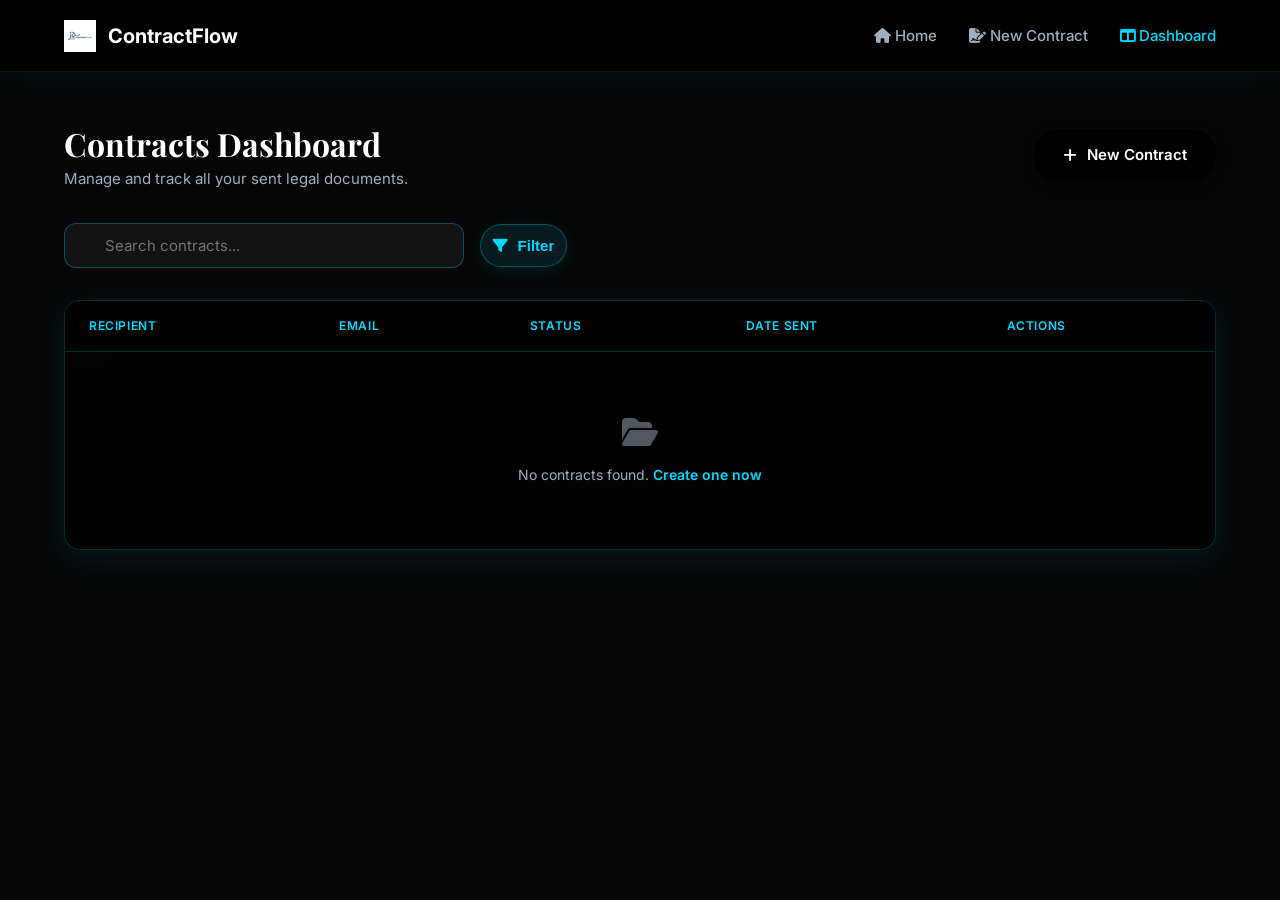
==== dashboard.html @ 4ea2d88c "Initial commit: Add project files" ====
<!DOCTYPE html>
<html lang="en">
<head>
    <meta charset="UTF-8">
    <meta name="viewport" content="width=device-width, initial-scale=1.0">
    <title>Dashboard | ContractFlow</title>
    <link rel="stylesheet" href="styles.css">
    <link rel="preconnect" href="https://fonts.googleapis.com">
    <link rel="preconnect" href="https://fonts.gstatic.com" crossorigin>
    <link href="https://fonts.googleapis.com/css2?family=Inter:wght@400;500;600;700;800&family=Playfair+Display:wght@700&display=swap" rel="stylesheet">
    <link rel="stylesheet" href="https://cdnjs.cloudflare.com/ajax/libs/font-awesome/6.4.0/css/all.min.css">
</head>
<body>
    <div class="bg-canvas">
        <iframe class="spline-iframe" src="https://my.spline.design/copy-r7EDDtjbL0PECKddyI3Adsd2/" frameborder="0" title="Spline Background"></iframe>
    </div>
    <header>
        <div class="container">
            <a href="index.html" class="logo">
                <img src="logo.png" alt="ContractFlow Logo">
                <span>ContractFlow</span>
            </a>
            <nav>
                <ul>
                    <li><a href="index.html"><i class="fa-solid fa-house"></i> Home</a></li>
                    <li><a href="new-contract.html"><i class="fa-solid fa-file-signature"></i> New Contract</a></li>
                    <li><a href="dashboard.html" class="active"><i class="fa-solid fa-table-columns"></i> Dashboard</a></li>
                </ul>
            </nav>
        </div>
    </header>

    <main class="container" style="margin-top: 3rem;">
        <div class="dashboard-header">
            <div>
                <h1 style="font-family: var(--font-serif); font-size: 2rem; font-weight: 700; color: #ffffff;">Contracts Dashboard</h1>
                <p style="color: var(--text-muted); font-size: 0.9375rem;">Manage and track all your sent legal documents.</p>
            </div>
            <a href="new-contract.html" class="btn btn-primary">
                <i class="fa-solid fa-plus"></i> New Contract
            </a>
        </div>

        <div style="margin-bottom: 2rem; display: flex; gap: 1rem; align-items: center;">
            <div class="search-bar">
                <input type="text" class="form-control" placeholder="Search contracts..." style="padding-left: 2.5rem; position: relative;">
                <i class="fa-solid fa-magnifying-glass" style="position: absolute; left: 2.5rem; top: 50%; transform: translateY(-50%); color: var(--text-muted);"></i>
            </div>
            <button class="btn btn-secondary" style="padding: 0.75rem;"><i class="fa-solid fa-filter"></i> Filter</button>
        </div>

        <div class="table-container" style="background: rgba(0, 0, 0, 0.6); backdrop-filter: blur(16px); border: 1px solid rgba(0, 217, 255, 0.2); box-shadow: 0 8px 32px rgba(0, 217, 255, 0.1);">
            <table>
                <thead>
                    <tr>
                        <th>Recipient</th>
                        <th>Email</th>
                        <th>Status</th>
                        <th>Date Sent</th>
                        <th>Actions</th>
                    </tr>
                </thead>
                <tbody id="contractsTableBody">
                    <!-- Mock data injected by JS -->
                    <tr>
                        <td colspan="5" style="text-align: center; padding: 4rem; color: var(--text-muted);">
                            <i class="fa-solid fa-folder-open" style="font-size: 2rem; display: block; margin-bottom: 1rem; opacity: 0.5;"></i>
                            No contracts found. <a href="new-contract.html" style="color: var(--accent); font-weight: 600;">Create one now</a>
                        </td>
                    </tr>
                </tbody>
            </table>
        </div>
    </main>

    <script src="main.js"></script>
</body>
</html>
---- styles.css ----
:root {
    /* Dark Theme - Black 3D Spline Alignment */
    --primary: #000000;
    --primary-soft: #1a1a1a;
    --accent: #00d9ff;
    --accent-light: #33e5ff;
    --background: #0a0a0a;
    --secondary-bg: #1a1a1a;
    --glass-bg: rgba(0, 0, 0, 0.8);
    --glass-border: rgba(255, 255, 255, 0.15);
    --glass-bg-dark: rgba(0, 0, 0, 0.5);
    --text-main: #ffffff;
    --text-muted: #a0aec0;
    --border: #2d3748;
    --white: #ffffff;
    --shadow-lg: 0 20px 40px rgba(0, 0, 0, 0.6);
    --shadow-md: 0 10px 24px rgba(0, 0, 0, 0.4);

    /* Typography */
    --font-sans: 'Inter', -apple-system, BlinkMacSystemFont, "Segoe UI", Roboto, sans-serif;
    --font-serif: 'Playfair Display', serif;
    /* Premium Serif for Headings */

    /* Spacing & Borders */
    --radius-xl: 1.5rem;
    --radius-lg: 1rem;
    --radius-md: 0.75rem;
    --radius-sm: 0.5rem;
    --shadow-glass: 0 8px 32px 0 rgba(0, 217, 255, 0.1);
}

* {
    margin: 0;
    padding: 0;
    box-sizing: border-box;
}

body {
    font-family: var(--font-sans);
    color: var(--text-main);
    background-color: var(--background);
    line-height: 1.5;
    -webkit-font-smoothing: antialiased;
    overflow-x: hidden;
}

/* Fixed Spline Background - Optimized for 3D */
.bg-canvas {
    position: fixed;
    top: 0;
    left: 0;
    width: 100%;
    height: 100%;
    z-index: 0;
    pointer-events: auto;
    overflow: hidden;
}

/* Spline Iframe Container */
.spline-iframe {
    width: 100%;
    height: 100%;
    position: absolute;
    top: 0;
    left: 0;
    display: block;
    border: 0;
}

.bg-canvas::after {
    content: "";
    position: absolute;
    inset: 0;
    background: rgba(0, 0, 0, 0.45);
    pointer-events: none;
}

/* CSS Fallback for Spline Aesthetic - Dark 3D Theme */
.spline-fallback {
    position: absolute;
    top: 0;
    left: 0;
    width: 100%;
    height: 100%;
    background: 
        radial-gradient(circle at 30% 40%, rgba(0, 217, 255, 0.2) 0%, transparent 30%),
        radial-gradient(circle at 70% 20%, rgba(0, 217, 255, 0.15) 0%, transparent 30%),
        radial-gradient(circle at 50% 70%, rgba(0, 217, 255, 0.1) 0%, transparent 40%),
        linear-gradient(180deg, rgba(10, 10, 10, 0.9) 0%, rgba(10, 10, 10, 0.95) 100%);
    filter: blur(60px);
    opacity: 0.9;
    animation: moveGradients 25s infinite alternate ease-in-out;
    z-index: 0;
}

@keyframes moveGradients {
    0% {
        transform: scale(1) translate(0, 0);
    }

    50% {
        transform: scale(1.1) translate(3%, 3%);
    }

    100% {
        transform: scale(1.15) translate(6%, 8%);
    }
}

a {
    text-decoration: none;
    color: inherit;
}

ul {
    list-style: none;
}

main {
    position: relative;
    z-index: 5;
}

/* Let swipe/drag reach Spline except on interactive UI controls */
header,
main,
footer {
    pointer-events: none;
}

a,
button,
input,
textarea,
select,
label,
.btn,
.upload-area,
.modal-overlay,
.modal-content,
.form-container,
table,
.feature-card {
    pointer-events: auto;
}

/* Layout Containers */
.container {
    max-width: 1200px;
    margin: 0 auto;
    padding: 0 1.5rem;
}

.section {
    padding: 5rem 0;
    position: relative;
    z-index: 10;
}

/* Header & Navigation - Enhanced for 3D Dark Theme */
header {
    height: 4.5rem;
    display: flex;
    align-items: center;
    border-bottom: 1px solid rgba(0, 217, 255, 0.1);
    position: sticky;
    top: 0;
    background: rgba(0, 0, 0, 0.8);
    backdrop-filter: blur(20px);
    -webkit-backdrop-filter: blur(20px);
    box-shadow: 0 4px 30px rgba(0, 217, 255, 0.05);
    z-index: 100;
}

header .container {
    display: flex;
    justify-content: space-between;
    align-items: center;
    width: 100%;
}

.logo {
    display: flex;
    align-items: center;
    gap: 0.75rem;
    font-weight: 700;
    font-size: 1.25rem;
    color: var(--text-main);
}

.logo img {
    height: 2rem;
    width: 2rem;
    object-fit: contain;
}

nav ul {
    display: flex;
    gap: 2rem;
}

nav a {
    font-size: 0.9375rem;
    font-weight: 500;
    color: var(--text-muted);
    transition: color 0.2s;
}

nav a:hover,
nav a.active {
    color: var(--accent);
}

nav .nav-btn {
    background: var(--primary);
    color: var(--white);
    padding: 0.5rem 1rem;
    border-radius: var(--radius-sm);
}

/* Buttons */
.btn {
    display: inline-flex;
    align-items: center;
    justify-content: center;
    padding: 0.85rem 1.75rem;
    font-weight: 600;
    border-radius: var(--radius-xl);
    transition: all 0.2s cubic-bezier(0.4, 0, 0.2, 1);
    cursor: pointer;
    border: 1px solid transparent;
    gap: 0.6rem;
    font-size: 0.9375rem;
}

.btn-primary {
    background-color: var(--primary);
    color: var(--white);
    box-shadow: 0 4px 14px 0 rgba(0, 0, 0, 0.4);
}

.btn-primary:hover {
    background-color: #00d9ff;
    color: #000000;
    transform: translateY(-2px);
    box-shadow: 0 6px 20px rgba(0, 217, 255, 0.4);
}

.btn-secondary {
    background: rgba(0, 217, 255, 0.1);
    backdrop-filter: blur(12px);
    color: var(--accent);
    border: 1px solid rgba(0, 217, 255, 0.3);
    box-shadow: 0 4px 15px rgba(0, 217, 255, 0.1);
}

.btn-secondary:hover {
    background: rgba(0, 217, 255, 0.2);
    border-color: var(--accent-light);
    color: var(--accent-light);
    box-shadow: 0 8px 24px rgba(0, 217, 255, 0.3);
}

/* Hero Section - Optimized for 3D Background */
.hero {
    text-align: center;
    padding-top: 8rem;
    padding-bottom: 8rem;
    position: relative;
    z-index: 10;
}

.badge {
    display: inline-block;
    padding: 0.5rem 1.25rem;
    background: rgba(0, 217, 255, 0.1);
    backdrop-filter: blur(12px);
    border: 1px solid rgba(0, 217, 255, 0.3);
    border-radius: 9999px;
    font-size: 0.8125rem;
    font-weight: 600;
    color: var(--accent);
    margin-bottom: 1.5rem;
    box-shadow: 0 4px 15px rgba(0, 217, 255, 0.1);
}

.hero h1 {
    font-family: var(--font-serif);
    font-size: 4rem;
    font-weight: 700;
    line-height: 1.1;
    color: #ffffff;
    margin-bottom: 1.5rem;
    letter-spacing: -0.01em;
    text-shadow: 0 0 20px rgba(0, 217, 255, 0.2);
}

.hero p {
    font-size: 1.25rem;
    color: var(--text-muted);
    max-width: 42rem;
    margin: 0 auto 2.5rem;
    font-weight: 500;
    text-shadow: 0 0 10px rgba(0, 217, 255, 0.1);
}

.hero-actions {
    display: flex;
    justify-content: center;
    gap: 1rem;
}

/* Feature Cards - 3D Enhanced */
.features-grid {
    display: grid;
    grid-template-columns: repeat(auto-fit, minmax(280px, 1fr));
    gap: 2rem;
    margin-top: 4rem;
    position: relative;
    z-index: 10;
}

.feature-card {
    padding: 2.5rem;
    background: rgba(0, 0, 0, 0.6);
    backdrop-filter: blur(20px);
    -webkit-backdrop-filter: blur(20px);
    border: 1px solid rgba(0, 217, 255, 0.2);
    border-radius: var(--radius-xl);
    transition: all 0.3s cubic-bezier(0.4, 0, 0.2, 1);
    box-shadow: 0 8px 32px rgba(0, 217, 255, 0.1), inset 0 1px 1px rgba(0, 217, 255, 0.05);
}

.feature-card:hover {
    border-color: var(--accent-light);
    box-shadow: 0 12px 48px rgba(0, 217, 255, 0.2), inset 0 1px 1px rgba(0, 217, 255, 0.1);
    transform: translateY(-6px);
    background: rgba(0, 217, 255, 0.05);
}

.feature-icon {
    width: 3rem;
    height: 3rem;
    background: linear-gradient(135deg, rgba(0, 217, 255, 0.2), rgba(0, 217, 255, 0.1));
    border-radius: var(--radius-md);
    display: flex;
    align-items: center;
    justify-content: center;
    color: var(--accent);
    margin-bottom: 1.5rem;
    font-size: 1.5rem;
    border: 1px solid rgba(0, 217, 255, 0.3);
    box-shadow: 0 4px 12px rgba(0, 217, 255, 0.15);
}

.feature-card h3 {
    font-size: 1.25rem;
    font-weight: 700;
    margin-bottom: 0.75rem;
}

.feature-card p {
    color: var(--text-muted);
}

/* Steps Section */
.steps-container {
    display: flex;
    flex-direction: column;
    gap: 4rem;
    margin-top: 4rem;
}

.step-item {
    display: flex;
    align-items: center;
    gap: 4rem;
}

.step-item:nth-child(even) {
    flex-direction: row-reverse;
}

.step-content {
    flex: 1;
}

.step-number {
    font-size: 0.875rem;
    font-weight: 700;
    color: var(--accent);
    text-transform: uppercase;
    margin-bottom: 1rem;
    display: block;
}

.step-content h3 {
    font-family: var(--font-serif);
    font-size: 2.5rem;
    font-weight: 700;
    margin-bottom: 1rem;
}

.step-image {
    flex: 1;
    background: rgba(0, 0, 0, 0.6);
    backdrop-filter: blur(15px);
    -webkit-backdrop-filter: blur(15px);
    border-radius: var(--radius-xl);
    height: 350px;
    display: flex;
    align-items: center;
    justify-content: center;
    border: 1px solid rgba(0, 217, 255, 0.2);
    box-shadow: 0 8px 32px rgba(0, 217, 255, 0.1), inset 0 1px 1px rgba(0, 217, 255, 0.05);
}

/* Form Styling - 3D Enhanced Dark Theme */
.form-container {
    max-width: 600px;
    margin: 4rem auto;
    padding: 3rem;
    background: rgba(0, 0, 0, 0.7);
    backdrop-filter: blur(25px);
    border: 1px solid rgba(0, 217, 255, 0.2);
    border-radius: var(--radius-xl);
    box-shadow: 0 12px 40px rgba(0, 217, 255, 0.15), inset 0 1px 1px rgba(0, 217, 255, 0.05);
    position: relative;
    z-index: 10;
}

.form-group {
    margin-bottom: 1.5rem;
}

.form-group label {
    display: block;
    font-size: 0.875rem;
    font-weight: 600;
    margin-bottom: 0.5rem;
}

.form-group label span {
    color: #ef4444;
}

.form-control {
    width: 100%;
    padding: 0.75rem 1rem;
    border: 1px solid rgba(0, 217, 255, 0.3);
    border-radius: var(--radius-md);
    font-family: inherit;
    font-size: 0.9375rem;
    transition: all 0.2s;
    background: rgba(255, 255, 255, 0.05);
    color: var(--text-main);
}

.form-control:focus {
    outline: none;
    border-color: var(--accent);
    box-shadow: 0 0 0 3px rgba(0, 217, 255, 0.2);
    background: rgba(0, 217, 255, 0.05);
}

textarea.form-control {
    min-height: 150px;
    resize: vertical;
}

/* Upload Area */
.upload-area {
    border: 2px dashed var(--accent);
    border-radius: var(--radius-md);
    padding: 3rem 2rem;
    text-align: center;
    cursor: pointer;
    transition: all 0.3s cubic-bezier(0.4, 0, 0.2, 1);
    background: rgba(0, 217, 255, 0.05);
    backdrop-filter: blur(12px);
}

.upload-area:hover {
    border-color: var(--accent-light);
    background: rgba(0, 217, 255, 0.15);
    box-shadow: 0 4px 20px rgba(0, 217, 255, 0.3);
}

.upload-icon {
    font-size: 2.5rem;
    color: var(--text-muted);
    margin-bottom: 1rem;
}

/* Dashboard Table */
.dashboard-header {
    display: flex;
    justify-content: space-between;
    align-items: center;
    margin-bottom: 2rem;
}

.search-bar {
    display: flex;
    gap: 1rem;
    flex: 1;
    max-width: 400px;
}

.table-container {
    background: rgba(0, 0, 0, 0.6);
    border: 1px solid rgba(0, 217, 255, 0.2);
    border-radius: var(--radius-lg);
    overflow: hidden;
    box-shadow: 0 8px 32px rgba(0, 217, 255, 0.1);
}

table {
    width: 100%;
    border-collapse: collapse;
    text-align: left;
}

th {
    background: rgba(0, 0, 0, 0.8);
    padding: 1rem 1.5rem;
    font-size: 0.75rem;
    font-weight: 600;
    color: var(--accent);
    text-transform: uppercase;
    letter-spacing: 0.05em;
    border-bottom: 1px solid rgba(0, 217, 255, 0.2);
}

td {
    padding: 1rem 1.5rem;
    border-bottom: 1px solid rgba(0, 217, 255, 0.15);
    font-size: 0.875rem;
    color: var(--text-muted);
}

tr:last-child td {
    border-bottom: none;
}

.status-pill {
    padding: 0.25rem 0.75rem;
    border-radius: 9999px;
    font-size: 0.75rem;
    font-weight: 600;
}

.status-sent {
    background: rgba(0, 217, 255, 0.2);
    color: #00d9ff;
}

/* Footer */
.main-footer {
    padding: 4rem 0 2rem;
    border-top: 1px solid rgba(0, 217, 255, 0.1);
    margin-top: 5rem;
    background: rgba(0, 0, 0, 0.8);
    backdrop-filter: blur(15px);
    -webkit-backdrop-filter: blur(15px);
    position: relative;
    z-index: 10;
    box-shadow: 0 -4px 20px rgba(0, 217, 255, 0.05);
}

.footer-content {
    display: flex;
    justify-content: space-between;
    align-items: center;
}

.copyright {
    color: var(--text-muted);
    font-size: 0.875rem;
}

/* Modal / Preview Styles */
.modal-overlay {
    position: fixed;
    top: 0;
    left: 0;
    width: 100%;
    height: 100%;
    background: rgba(0, 0, 0, 0.8);
    display: none;
    align-items: center;
    justify-content: center;
    z-index: 1000;
    backdrop-filter: blur(4px);
}

.modal-content {
    background: rgba(10, 10, 10, 0.95);
    padding: 3rem;
    border-radius: var(--radius-lg);
    max-width: 800px;
    width: 90%;
    max-height: 90vh;
    overflow-y: auto;
    position: relative;
    border: 1px solid rgba(0, 217, 255, 0.2);
    box-shadow: 0 20px 60px rgba(0, 217, 255, 0.2);
}

/* Spline iframe z-index fix */
.spline-iframe {
    z-index: 1;
    position: relative;
}

.preview-document {
    padding: 2rem;
    border: 1px solid rgba(0, 217, 255, 0.2);
    background: rgba(0, 0, 0, 0.4);
    box-shadow: 0 4px 15px rgba(0, 217, 255, 0.1);
    margin-bottom: 2rem;
    border-radius: var(--radius-md);
    color: var(--text-main);
}

/* Responsive */
@media (max-width: 768px) {
    .hero h1 {
        font-size: 2.5rem;
    }

    .step-item,
    .step-item:nth-child(even) {
        flex-direction: column;
        gap: 2rem;
    }

    .hero-actions {
        flex-direction: column;
    }

    .footer-content {
        flex-direction: column;
        gap: 2rem;
        text-align: center;
    }
}
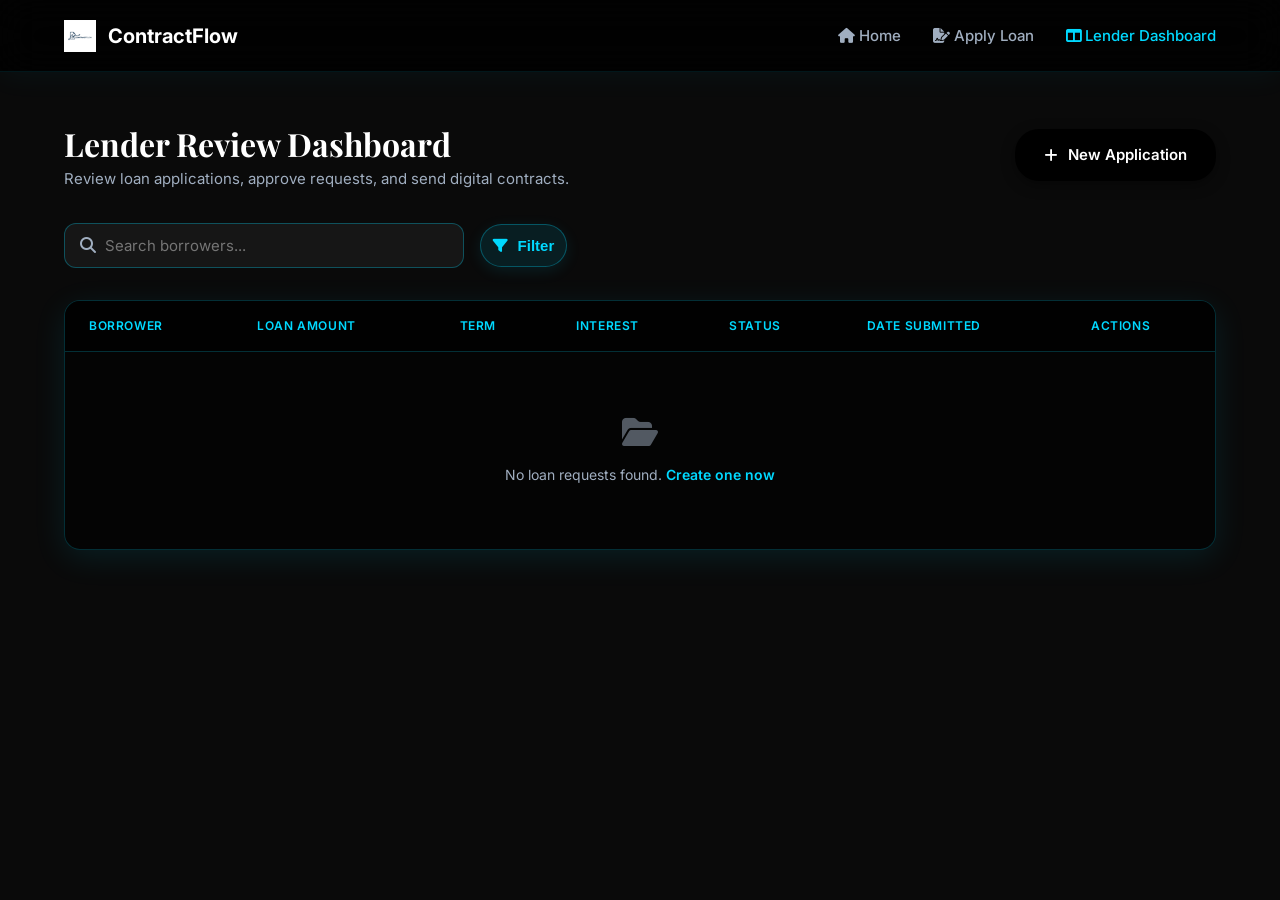
==== commit 53d58d82: "Implement lending flow, dark theme, responsive styles Co-authored-by: Copilot <223556219+Copilot@use" ====
--- a/dashboard.html
+++ b/dashboard.html
@@ -3,7 +3,7 @@
 <head>
     <meta charset="UTF-8">
     <meta name="viewport" content="width=device-width, initial-scale=1.0">
-    <title>Dashboard | ContractFlow</title>
+    <title>Lender Dashboard | ContractFlow</title>
     <link rel="stylesheet" href="styles.css">
     <link rel="preconnect" href="https://fonts.googleapis.com">
     <link rel="preconnect" href="https://fonts.gstatic.com" crossorigin>
@@ -11,9 +11,6 @@
     <link rel="stylesheet" href="https://cdnjs.cloudflare.com/ajax/libs/font-awesome/6.4.0/css/all.min.css">
 </head>
 <body>
-    <div class="bg-canvas">
-        <iframe class="spline-iframe" src="https://my.spline.design/copy-r7EDDtjbL0PECKddyI3Adsd2/" frameborder="0" title="Spline Background"></iframe>
-    </div>
     <header>
         <div class="container">
             <a href="index.html" class="logo">
@@ -23,49 +20,53 @@
             <nav>
                 <ul>
                     <li><a href="index.html"><i class="fa-solid fa-house"></i> Home</a></li>
-                    <li><a href="new-contract.html"><i class="fa-solid fa-file-signature"></i> New Contract</a></li>
-                    <li><a href="dashboard.html" class="active"><i class="fa-solid fa-table-columns"></i> Dashboard</a></li>
+                    <li><a href="new-contract.html"><i class="fa-solid fa-file-signature"></i> Apply Loan</a></li>
+                    <li><a href="dashboard.html" class="active"><i class="fa-solid fa-table-columns"></i> Lender Dashboard</a></li>
                 </ul>
             </nav>
         </div>
     </header>
 
-    <main class="container" style="margin-top: 3rem;">
+    <main class="container dashboard-main">
         <div class="dashboard-header">
             <div>
-                <h1 style="font-family: var(--font-serif); font-size: 2rem; font-weight: 700; color: #ffffff;">Contracts Dashboard</h1>
-                <p style="color: var(--text-muted); font-size: 0.9375rem;">Manage and track all your sent legal documents.</p>
+                <h1 style="font-family: var(--font-serif); font-size: 2rem; font-weight: 700; color: #ffffff;">Lender Review Dashboard</h1>
+                <p style="color: var(--text-muted); font-size: 0.9375rem;">Review loan applications, approve requests, and send digital contracts.</p>
             </div>
             <a href="new-contract.html" class="btn btn-primary">
-                <i class="fa-solid fa-plus"></i> New Contract
+                <i class="fa-solid fa-plus"></i> New Application
             </a>
         </div>
 
-        <div style="margin-bottom: 2rem; display: flex; gap: 1rem; align-items: center;">
+        <div class="dashboard-controls">
             <div class="search-bar">
-                <input type="text" class="form-control" placeholder="Search contracts..." style="padding-left: 2.5rem; position: relative;">
-                <i class="fa-solid fa-magnifying-glass" style="position: absolute; left: 2.5rem; top: 50%; transform: translateY(-50%); color: var(--text-muted);"></i>
+                <div class="search-input-wrap">
+                    <input type="text" class="form-control search-input" placeholder="Search borrowers...">
+                    <i class="fa-solid fa-magnifying-glass search-icon"></i>
+                </div>
             </div>
-            <button class="btn btn-secondary" style="padding: 0.75rem;"><i class="fa-solid fa-filter"></i> Filter</button>
+            <button class="btn btn-secondary filter-btn"><i class="fa-solid fa-filter"></i> Filter</button>
         </div>
 
-        <div class="table-container" style="background: rgba(0, 0, 0, 0.6); backdrop-filter: blur(16px); border: 1px solid rgba(0, 217, 255, 0.2); box-shadow: 0 8px 32px rgba(0, 217, 255, 0.1);">
+        <div class="table-container">
             <table>
                 <thead>
                     <tr>
-                        <th>Recipient</th>
-                        <th>Email</th>
+                        <th>Borrower</th>
+                        <th>Loan Amount</th>
+                        <th>Term</th>
+                        <th>Interest</th>
                         <th>Status</th>
-                        <th>Date Sent</th>
+                        <th>Date Submitted</th>
                         <th>Actions</th>
                     </tr>
                 </thead>
-                <tbody id="contractsTableBody">
+                <tbody id="loanRequestsTableBody">
                     <!-- Mock data injected by JS -->
                     <tr>
-                        <td colspan="5" style="text-align: center; padding: 4rem; color: var(--text-muted);">
+                        <td colspan="7" style="text-align: center; padding: 4rem; color: var(--text-muted);">
                             <i class="fa-solid fa-folder-open" style="font-size: 2rem; display: block; margin-bottom: 1rem; opacity: 0.5;"></i>
-                            No contracts found. <a href="new-contract.html" style="color: var(--accent); font-weight: 600;">Create one now</a>
+                            No loan requests found. <a href="new-contract.html" style="color: var(--accent); font-weight: 600;">Create one now</a>
                         </td>
                     </tr>
                 </tbody>
--- a/styles.css
+++ b/styles.css
@@ -157,6 +157,12 @@
     z-index: 10;
 }
 
+.section-intro {
+    text-align: center;
+    max-width: 600px;
+    margin: 0 auto;
+}
+
 /* Header & Navigation - Enhanced for 3D Dark Theme */
 header {
     height: 4.5rem;
@@ -433,6 +439,16 @@
     margin-bottom: 1.5rem;
 }
 
+.form-grid {
+    display: grid;
+    grid-template-columns: repeat(2, minmax(0, 1fr));
+    gap: 1rem 1.25rem;
+}
+
+.form-group.full {
+    grid-column: 1 / -1;
+}
+
 .form-group label {
     display: block;
     font-size: 0.875rem;
@@ -463,9 +479,59 @@
     background: rgba(0, 217, 255, 0.05);
 }
 
+.form-control.has-error {
+    border-color: #ef4444;
+    box-shadow: 0 0 0 3px rgba(239, 68, 68, 0.2);
+}
+
 textarea.form-control {
     min-height: 150px;
     resize: vertical;
+}
+
+.error-text {
+    min-height: 1.1rem;
+    margin-top: 0.4rem;
+    font-size: 0.8125rem;
+    color: #f87171;
+}
+
+.draft-status {
+    min-height: 1.1rem;
+    margin-top: 0.75rem;
+    font-size: 0.8125rem;
+    color: var(--accent-light);
+}
+
+.form-group label.checkbox-label {
+    display: inline-flex;
+    align-items: center;
+    gap: 0.6rem;
+    line-height: 1.4;
+    margin-bottom: 0;
+}
+
+.checkbox-label input[type="checkbox"] {
+    width: 1rem;
+    height: 1rem;
+}
+
+.checkbox-label input[type="checkbox"].has-error {
+    outline: 2px solid rgba(239, 68, 68, 0.8);
+    outline-offset: 2px;
+}
+
+.upload-file-list {
+    margin-top: 1rem;
+    font-size: 0.875rem;
+    color: var(--text-muted);
+}
+
+.upload-file-list ul {
+    list-style: none;
+    display: flex;
+    flex-direction: column;
+    gap: 0.35rem;
 }
 
 /* Upload Area */
@@ -500,11 +566,41 @@
     margin-bottom: 2rem;
 }
 
+.dashboard-main {
+    margin-top: 3rem;
+}
+
+.dashboard-controls {
+    margin-bottom: 2rem;
+    display: flex;
+    gap: 1rem;
+    align-items: center;
+}
+
 .search-bar {
-    display: flex;
-    gap: 1rem;
     flex: 1;
     max-width: 400px;
+}
+
+.search-input-wrap {
+    position: relative;
+}
+
+.search-input {
+    padding-left: 2.5rem;
+}
+
+.search-icon {
+    position: absolute;
+    left: 1rem;
+    top: 50%;
+    transform: translateY(-50%);
+    color: var(--text-muted);
+    pointer-events: none;
+}
+
+.filter-btn {
+    padding: 0.75rem;
 }
 
 .table-container {
@@ -553,6 +649,43 @@
 .status-sent {
     background: rgba(0, 217, 255, 0.2);
     color: #00d9ff;
+}
+
+.status-pending {
+    background: rgba(250, 204, 21, 0.18);
+    color: #facc15;
+}
+
+.status-approved {
+    background: rgba(34, 197, 94, 0.18);
+    color: #22c55e;
+}
+
+.status-rejected {
+    background: rgba(239, 68, 68, 0.18);
+    color: #ef4444;
+}
+
+.action-btns {
+    display: flex;
+    flex-wrap: wrap;
+    gap: 0.5rem;
+}
+
+.action-btn {
+    padding: 0.4rem 0.75rem;
+    font-size: 0.8125rem;
+}
+
+.reject-btn {
+    border-color: rgba(239, 68, 68, 0.45);
+    color: #fca5a5;
+}
+
+.reject-btn:hover {
+    background: rgba(239, 68, 68, 0.15);
+    color: #fecaca;
+    border-color: rgba(239, 68, 68, 0.75);
 }
 
 /* Footer */
@@ -574,6 +707,13 @@
     align-items: center;
 }
 
+.social-links {
+    display: flex;
+    gap: 1.5rem;
+    font-size: 1.25rem;
+    color: var(--text-muted);
+}
+
 .copyright {
     color: var(--text-muted);
     font-size: 0.875rem;
@@ -607,6 +747,44 @@
     box-shadow: 0 20px 60px rgba(0, 217, 255, 0.2);
 }
 
+.form-header {
+    margin-bottom: 2rem;
+    border-bottom: 1px solid rgba(0, 217, 255, 0.2);
+    padding-bottom: 1.5rem;
+}
+
+.form-actions {
+    display: flex;
+    gap: 1rem;
+    margin-top: 2rem;
+}
+
+.modal-actions {
+    display: flex;
+    justify-content: flex-end;
+    gap: 1rem;
+}
+
+.cta-section {
+    background: rgba(0, 0, 0, 0.8);
+    backdrop-filter: blur(10px);
+    color: var(--text-main);
+    text-align: center;
+}
+
+.cta-title {
+    font-size: 2.5rem;
+    font-weight: 800;
+    margin-bottom: 1.5rem;
+}
+
+.cta-copy {
+    font-size: 1.25rem;
+    opacity: 0.9;
+    margin: 0 auto 2.5rem;
+    max-width: 600px;
+}
+
 /* Spline iframe z-index fix */
 .spline-iframe {
     z-index: 1;
@@ -624,9 +802,90 @@
 }
 
 /* Responsive */
+@media (max-width: 1024px) {
+    .container {
+        padding: 0 1rem;
+    }
+
+    .section {
+        padding: 4rem 0;
+    }
+
+    .hero {
+        padding-top: 6rem;
+        padding-bottom: 6rem;
+    }
+
+    .hero h1 {
+        font-size: 3.25rem;
+    }
+
+    .step-item {
+        gap: 2rem;
+    }
+
+    .step-content h3 {
+        font-size: 2rem;
+    }
+
+    .step-image {
+        height: 280px;
+    }
+}
+
 @media (max-width: 768px) {
+    header {
+        height: auto;
+        padding: 0.75rem 0;
+    }
+
+    header .container {
+        flex-direction: column;
+        align-items: flex-start;
+        gap: 0.75rem;
+    }
+
+    nav {
+        width: 100%;
+    }
+
+    nav ul {
+        gap: 0.5rem;
+        overflow-x: auto;
+        white-space: nowrap;
+        padding-bottom: 0.25rem;
+    }
+
+    nav ul::-webkit-scrollbar {
+        height: 4px;
+    }
+
+    nav ul::-webkit-scrollbar-thumb {
+        background: rgba(0, 217, 255, 0.35);
+        border-radius: 9999px;
+    }
+
+    nav a {
+        display: inline-flex;
+        align-items: center;
+        gap: 0.35rem;
+        padding: 0.5rem 0.75rem;
+        border: 1px solid rgba(0, 217, 255, 0.2);
+        border-radius: var(--radius-sm);
+        background: rgba(0, 0, 0, 0.4);
+    }
+
+    .hero {
+        padding-top: 4.5rem;
+        padding-bottom: 4.5rem;
+    }
+
     .hero h1 {
         font-size: 2.5rem;
+    }
+
+    .hero p {
+        font-size: 1.05rem;
     }
 
     .step-item,
@@ -635,13 +894,86 @@
         gap: 2rem;
     }
 
+    .step-content h3 {
+        font-size: 1.7rem;
+    }
+
+    .step-image {
+        width: 100%;
+        height: 220px;
+    }
+
     .hero-actions {
         flex-direction: column;
     }
 
-    .footer-content {
+    .hero-actions .btn {
+        width: 100%;
+    }
+
+    .features-grid {
+        grid-template-columns: 1fr;
+        gap: 1rem;
+    }
+
+    .feature-card {
+        padding: 1.5rem;
+    }
+
+    .form-container {
+        margin: 2rem auto;
+        padding: 1.25rem;
+    }
+
+    .form-grid {
+        grid-template-columns: 1fr;
+    }
+
+    .form-actions {
         flex-direction: column;
-        gap: 2rem;
-        text-align: center;
-    }
-}
+    }
+
+    .form-actions .btn {
+        width: 100%;
+    }
+
+    .dashboard-main {
+        margin-top: 1.5rem;
+    }
+
+    .dashboard-header {
+        flex-direction: column;
+        align-items: flex-start;
+        gap: 1rem;
+    }
+
+    .dashboard-header .btn {
+        width: 100%;
+    }
+
+    .dashboard-controls {
+        flex-direction: column;
+        align-items: stretch;
+    }
+
+    .search-bar {
+        max-width: none;
+        width: 100%;
+    }
+
+    .filter-btn {
+        width: 100%;
+    }
+
+    .table-container {
+        overflow-x: auto;
+        -webkit-overflow-scrolling: touch;
+    }
+
+    table {
+        min-width: 920px;
+    }
+
+    .modal-content {
+        width: calc(100% - 1.5rem);
+    }],
